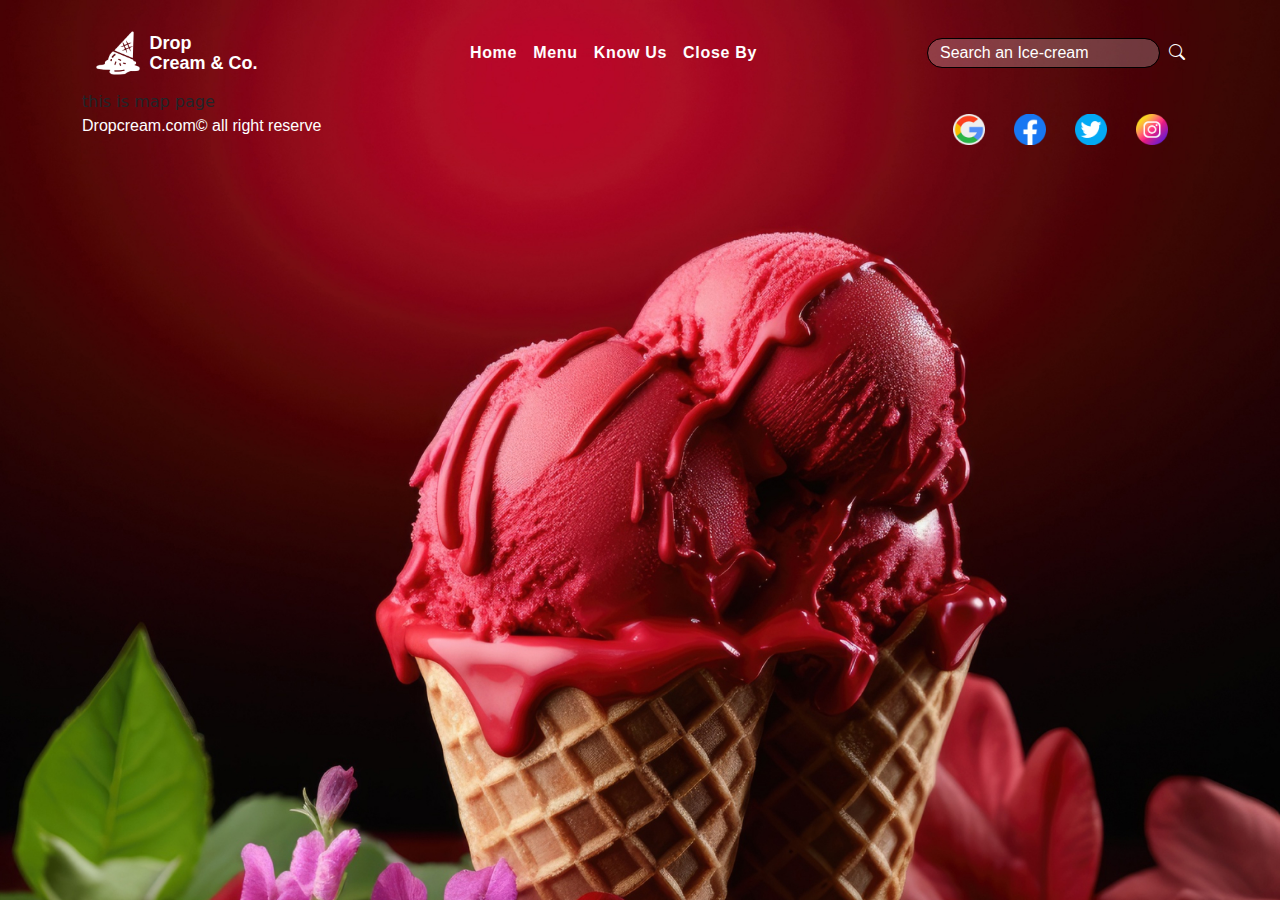
==== closeBy/closeby.html @ 01a06eff "undline hover added" ====
<!DOCTYPE html>
<html lang="en">
  <head>
    <meta charset="UTF-8" />
    <meta name="viewport" content="width=device-width, initial-scale=1.0" />
    <title>Drop Cream & Co.</title>
    <!-- css and bootstrap cdn links -->
    <link rel="stylesheet" href="./closeby-styles.css" />
    <link rel="shortcut icon" href="../assets/favicon/apple-touch-icon.png" type="image/x-icon">
    <link rel="shortcut icon" href="../assets/favicon/favicon-16x16.png" type="image/x-icon">
    <link
      href="https://cdn.jsdelivr.net/npm/bootstrap@5.3.3/dist/css/bootstrap.min.css"
      rel="stylesheet"
      integrity="sha384-QWTKZyjpPEjISv5WaRU9OFeRpok6YctnYmDr5pNlyT2bRjXh0JMhjY6hW+ALEwIH"
      crossorigin="anonymous"
    />
    <link
      rel="stylesheet"
      href="https://cdnjs.cloudflare.com/ajax/libs/font-awesome/6.5.2/css/all.min.css"
      integrity="sha512-SnH5WK+bZxgPHs44uWIX+LLJAJ9/2PkPKZ5QiAj6Ta86w+fsb2TkcmfRyVX3pBnMFcV7oQPJkl9QevSCWr3W6A=="
      crossorigin="anonymous"
      referrerpolicy="no-referrer"
    />
    <link
      rel="stylesheet"
      href="https://cdn.jsdelivr.net/npm/bootstrap-icons@1.11.3/font/bootstrap-icons.min.css"
    />
  </head>
  <body>
    <!-- Project link: https://www.figma.com/design/CkrRYKf4Kyggk1ePH7J0Bv/Ice-Cream-Landing-Page-Website-UI-Design%3A-Beginner's-Web-Design-Tutorial-(Community)?node-id=16-2&t=PsRr6q69fTDY88wf-0 -->
    <div class="container">
      <header>
        <nav class="navbar navbar-expand-md bg-transparent pt-4">
          <div class="container">
            <a class="navbar-brand d-flex align-items-center" href="#">
              <img
                src="../assets/icon/ice-cream-cone 1.png"
                alt="ice-cream-cone-logo"
                class="logo-icon me-2 img-fluid"
              />
              <div class="logo-text poppins-black text-white">
                Drop <span class="cream-part">Cream & Co.</span>
              </div>
            </a>
            <button
              class="navbar-toggler border-0 text-white"
              type="button"
              data-bs-toggle="collapse"
              data-bs-target="#navbarNav"
              aria-controls="navbarNav"
              aria-expanded="false"
              aria-label="Toggle navigation"
            >
              <span class="navbar-toggler-icon"></span>
            </button>
            <div class="collapse navbar-collapse" id="navbarNav">
              <ul class="navbar-nav mx-auto me-auto">
                <li class="nav-item inter-font-sb">
                  <a
                    class="nav-link text-white hover-line"
                    aria-current="page"
                    href="../index.html"
                    >Home</a
                  >
                </li>
                <li class="nav-item inter-font-sb">
                  <a class="nav-link text-white hover-line" href="../menu/menu.html">Menu</a>
                </li>
                <li class="nav-item inter-font-sb">
                  <a class="nav-link text-white hover-line" href="../knowUs/knowus.html">Know Us</a>
                </li>
                <li class="nav-item inter-font-sb">
                  <a class="nav-link text-white hover-line active" href="#">Close By</a>
                </li>
              </ul>
              <form class="d-flex" role="search">
                <input
                  class="form-control me-2 poppins-medium"
                  type="search"
                  placeholder="Search an Ice-cream"
                  aria-label="Search"
                />
                <button class="btn btn-hover-option p-0" type="submit">
                  <i class="bi bi-search" style="color: white"></i>
                </button>
              </form>
            </div>
          </div>
        </nav>
      </header>
      <main class="d-flex flex-column">
        <div class="location-section">this is map page</div>
      </main>
      <footer class="d-flex">
        <div
          class="copyright-text fs-footers poppins-regular text-white me-auto"
        >
          Dropcream.com© all right reserve
        </div>
        <div class="contacts-icons">
          <a href=""
            ><img
              class="me-4 response-icons"
              src="../assets/icon/google(2).png"
              alt=""
          /></a>
          <a href=""
            ><img
              class="me-4 response-icons"
              src="../assets/icon/facebook(3).png"
              alt=""
          /></a>
          <a href=""
            ><img
              class="me-4 response-icons"
              src="../assets/icon/twitter(4).png"
              alt=""
          /></a>
          <a href=""
            ><img
              class="response-icons"
              src="../assets/icon/instagram(5).png"
              alt=""
          /></a>
        </div>
      </footer>
    </div>

    <!-- Bootstrap cdn link -->
    <script
      src="https://cdn.jsdelivr.net/npm/bootstrap@5.3.3/dist/js/bootstrap.bundle.min.js"
      integrity="sha384-YvpcrYf0tY3lHB60NNkmXc5s9fDVZLESaAA55NDzOxhy9GkcIdslK1eN7N6jIeHz"
      crossorigin="anonymous"
    ></script>
  </body>
</html>
---- closeBy/closeby-styles.css ----
*,
*::before,
*::after {
  margin: 0;
  padding: 0;
  box-sizing: border-box;
}
html {
  height: 100%;
  width: 100%;
}
body {
  height: 100vh;
  width: 100vw;
  background-image: url("../assets/images/background.jpg");
  background-size: cover;
  background-attachment: fixed;
  background-position: top center;
  background-repeat: no-repeat;
}

/* font import links */
@import url("https://fonts.googleapis.com/css2?family=Inter:wght@100..900&display=swap");
@import url("https://fonts.googleapis.com/css2?family=Poppins&display=swap");
@import url("https://fonts.googleapis.com/css2?family=Poppins:wght@500;600;800&display=swap");

/* font css classes */
.poppins-regular {
  font-family: "Poppins", sans-serif;
  font-weight: 400;
  font-style: normal;
}

.poppins-medium {
  font-family: "Poppins", sans-serif;
  font-weight: 500;
  font-style: normal;
}

.poppins-semibold {
  font-family: "Poppins", sans-serif;
  font-weight: 600;
  font-style: normal;
}

.poppins-black {
  font-family: "Poppins", sans-serif;
  font-weight: 800;
  font-style: normal;
}
.inter-font-sb {
  font-family: "Inter", sans-serif;
  font-optical-sizing: auto;
  font-weight: 700;
  font-style: normal;
  font-variation-settings: "slnt" 0;
  font-size: 1em;
}

/* root colors */
:root {
  --color-01: #fff;
  --color-02: #000;
  --color-03: #ffffff38;
}
/* logo icon & text css */
.logo-icon {
  height: 25% !important;
  width: 25% !important;
}
.logo-text {
  display: flex;
  flex-direction: column;
  font-size: 0.9em !important;
  line-height: 20px;
}

/* Navbar css */
.form-control {
  height: 30px;
  width: 180% !important;
  border-radius: 20px !important;
  border: 1px solid var(--color-02) !important;
  background-color: var(
    --color-03
  ) !important; /* Semi-transparent white background */
  color: var(--color-01) !important;
}
.form-control::placeholder {
  color: var(--color-01) !important;
}

.navbar-toggler:hover {
  border-color: white !important; /* White border on hover */
}
.navbar-toggler .navbar-toggler-icon {
  /* Target the icon within the button */
  background-image: url("data:image/svg+xml;charset=utf8,%3Csvg viewBox='0 0 30 30' xmlns='http://www.w3.org/2000/svg'%3E%3Cline x1='0' y1='0' x2='30' y2='0' stroke='white' stroke-width='4' stroke-linecap='round'/%3E%3Cline x1='0' y1='15' x2='30' y2='15' stroke='white' stroke-width='4' stroke-linecap='round'/%3E%3Cline x1='0' y1='30' x2='30' y2='30' stroke='white' stroke-width='4' stroke-linecap='round'/%3E%3C/svg%3E"); /* Replace with your desired icon (optional) */
}

/* home sections css */
.font-size {
  font-size: 8vw;
}
.fs-para {
  font-size: 15px;
  letter-spacing: 1.5px;
}
.button-1 {
  /* background-color: transparent; */
  border-color: var(--color-01);
  border-radius: 10px;
  font-size: 1.2em;
  background-color: transparent !important; /* Semi-transparent white background */
  transition-duration: 0.4s;
}
.button-2 {
  background-color: transparent !important; /* Semi-transparent white background */
  transition-duration: 0.4s;
  border-color: var(--color-01);
  border-radius: 10px;
  font-size: 1.2em;
  color: var(--color-02);
}
.button-1:hover {
  background-color: var(--color-03) !important;
  color: white;
}
.button-2:hover {
  background-color: var(--color-03) !important;
  color: white;
}

/* right part css */
.review-card {
  display: flex;
  align-items: center;
}
.card-box {
  background-color: var(--color-01);
  padding: 10px 15px;
  border-radius: 15px;
  width: 20vw;
}
.profile {
  display: flex;
  align-items: center;
}
.scroll-bars {
  margin-left: 5px;
  width: 23px;
  height: 50px;
  background-color: var(--color-01);
  border-radius: 5px;
}
.type-btn {
  background-color: transparent !important; /* Semi-transparent white background */
  transition-duration: 0.4s;
  border-color: var(--color-01);
  border-radius: 10px;
  width: 50px;
  height: 50px;
  font-size: 30px !important;
  color: var(--color-01);
  margin-bottom: 10px;
}
.type-btn:hover {
  background-color: var(--color-03) !important; /* Green */
  color: white;
}
.chose-btn {
  display: flex;
  justify-content: space-between;
}

/* footer */
.response-icons {
  width: 13%;
}

/* responsive css */
@media (width>768px) {
  .hover-line {
    position: relative;
    padding: 0 8px !important;
    letter-spacing: 0.7px;
  }
  .hover-line::after {
    content: " ";
    position: absolute;
    background-color: var(--color-01);
    height: 3px;
    width: 0;
    left: 5px;
    bottom: -5px;
    transition: 0.3s;
    border-radius: 10px;
  }
  .hover-line:hover::after {
    width: 80%;
  }
  /* .hover-line.active::after {
    width: 90%;
  } */
}
@media (width<768px) {
}
@media (width<740px) {
}
@media (width<550px) {
  .fs-footers {
    font-size: 12px !important;
  }
  .response-icons {
    width: 10%;
  }
}
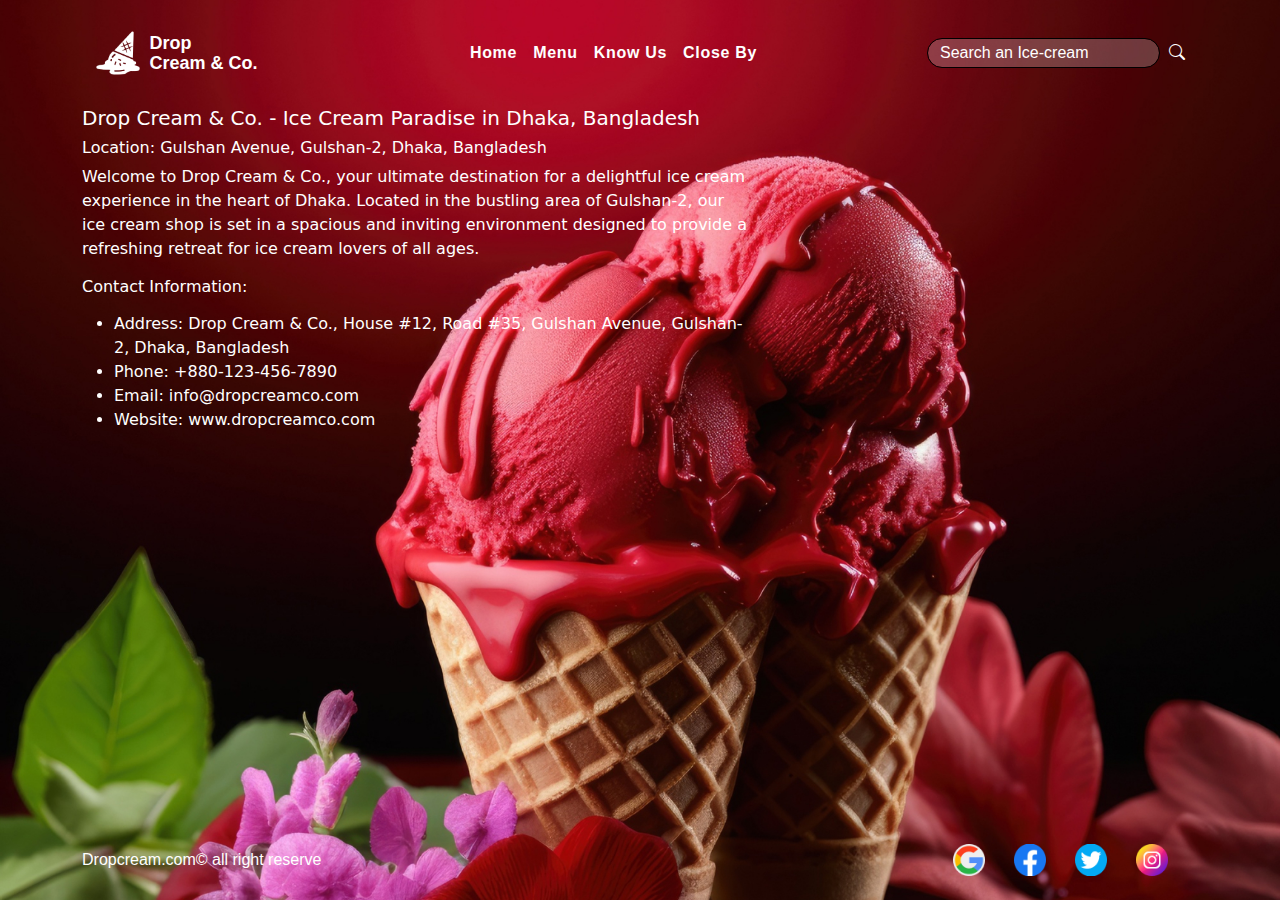
==== commit 991260b7: "updated responsive" ====
--- a/closeBy/closeby.html
+++ b/closeBy/closeby.html
@@ -6,8 +6,16 @@
     <title>Drop Cream & Co.</title>
     <!-- css and bootstrap cdn links -->
     <link rel="stylesheet" href="./closeby-styles.css" />
-    <link rel="shortcut icon" href="../assets/favicon/apple-touch-icon.png" type="image/x-icon">
-    <link rel="shortcut icon" href="../assets/favicon/favicon-16x16.png" type="image/x-icon">
+    <link
+      rel="shortcut icon"
+      href="../assets/favicon/apple-touch-icon.png"
+      type="image/x-icon"
+    />
+    <link
+      rel="shortcut icon"
+      href="../assets/favicon/favicon-16x16.png"
+      type="image/x-icon"
+    />
     <link
       href="https://cdn.jsdelivr.net/npm/bootstrap@5.3.3/dist/css/bootstrap.min.css"
       rel="stylesheet"
@@ -28,104 +36,151 @@
   </head>
   <body>
     <!-- Project link: https://www.figma.com/design/CkrRYKf4Kyggk1ePH7J0Bv/Ice-Cream-Landing-Page-Website-UI-Design%3A-Beginner's-Web-Design-Tutorial-(Community)?node-id=16-2&t=PsRr6q69fTDY88wf-0 -->
-    <div class="container">
-      <header>
-        <nav class="navbar navbar-expand-md bg-transparent pt-4">
-          <div class="container">
-            <a class="navbar-brand d-flex align-items-center" href="#">
-              <img
-                src="../assets/icon/ice-cream-cone 1.png"
-                alt="ice-cream-cone-logo"
-                class="logo-icon me-2 img-fluid"
-              />
-              <div class="logo-text poppins-black text-white">
-                Drop <span class="cream-part">Cream & Co.</span>
+    <div class="wrapper">
+      <div class="container">
+        <header>
+          <nav class="navbar navbar-expand-md bg-transparent pt-4">
+            <div class="container">
+              <a class="navbar-brand d-flex align-items-center" href="#">
+                <img
+                  src="../assets/icon/ice-cream-cone 1.png"
+                  alt="ice-cream-cone-logo"
+                  class="logo-icon me-2 img-fluid"
+                />
+                <div class="logo-text poppins-black text-white">
+                  Drop <span class="cream-part">Cream & Co.</span>
+                </div>
+              </a>
+              <button
+                class="navbar-toggler border-0 text-white"
+                type="button"
+                data-bs-toggle="collapse"
+                data-bs-target="#navbarNav"
+                aria-controls="navbarNav"
+                aria-expanded="false"
+                aria-label="Toggle navigation"
+              >
+                <span class="navbar-toggler-icon"></span>
+              </button>
+              <div class="collapse navbar-collapse" id="navbarNav">
+                <ul class="navbar-nav mx-auto me-auto">
+                  <li class="nav-item inter-font-sb">
+                    <a
+                      class="nav-link text-white hover-line"
+                      aria-current="page"
+                      href="../index.html"
+                      >Home</a
+                    >
+                  </li>
+                  <li class="nav-item inter-font-sb">
+                    <a
+                      class="nav-link text-white hover-line"
+                      href="../menu/menu.html"
+                      >Menu</a
+                    >
+                  </li>
+                  <li class="nav-item inter-font-sb">
+                    <a
+                      class="nav-link text-white hover-line"
+                      href="../knowUs/knowus.html"
+                      >Know Us</a
+                    >
+                  </li>
+                  <li class="nav-item inter-font-sb">
+                    <a class="nav-link text-white hover-line active" href="#"
+                      >Close By</a
+                    >
+                  </li>
+                </ul>
+                <form class="d-flex" role="search">
+                  <input
+                    class="form-control me-2 poppins-medium"
+                    type="search"
+                    placeholder="Search an Ice-cream"
+                    aria-label="Search"
+                  />
+                  <button class="btn btn-hover-option p-0" type="submit">
+                    <i class="bi bi-search" style="color: white"></i>
+                  </button>
+                </form>
               </div>
-            </a>
-            <button
-              class="navbar-toggler border-0 text-white"
-              type="button"
-              data-bs-toggle="collapse"
-              data-bs-target="#navbarNav"
-              aria-controls="navbarNav"
-              aria-expanded="false"
-              aria-label="Toggle navigation"
-            >
-              <span class="navbar-toggler-icon"></span>
-            </button>
-            <div class="collapse navbar-collapse" id="navbarNav">
-              <ul class="navbar-nav mx-auto me-auto">
-                <li class="nav-item inter-font-sb">
-                  <a
-                    class="nav-link text-white hover-line"
-                    aria-current="page"
-                    href="../index.html"
-                    >Home</a
-                  >
-                </li>
-                <li class="nav-item inter-font-sb">
-                  <a class="nav-link text-white hover-line" href="../menu/menu.html">Menu</a>
-                </li>
-                <li class="nav-item inter-font-sb">
-                  <a class="nav-link text-white hover-line" href="../knowUs/knowus.html">Know Us</a>
-                </li>
-                <li class="nav-item inter-font-sb">
-                  <a class="nav-link text-white hover-line active" href="#">Close By</a>
-                </li>
-              </ul>
-              <form class="d-flex" role="search">
-                <input
-                  class="form-control me-2 poppins-medium"
-                  type="search"
-                  placeholder="Search an Ice-cream"
-                  aria-label="Search"
-                />
-                <button class="btn btn-hover-option p-0" type="submit">
-                  <i class="bi bi-search" style="color: white"></i>
-                </button>
-              </form>
+            </div>
+          </nav>
+        </header>
+
+        <main class="mt-3">
+          <div class="d-flex justify-content-between flex-wrap">
+            <div class="address text-white">
+              <h5>
+                Drop Cream & Co. - Ice Cream Paradise in Dhaka, Bangladesh
+              </h5>
+              <h6>Location: Gulshan Avenue, Gulshan-2, Dhaka, Bangladesh</h6>
+              <p>
+                Welcome to Drop Cream & Co., your ultimate destination for a
+                delightful ice cream experience in the heart of Dhaka. Located
+                in the bustling area of Gulshan-2, our ice cream shop is set in
+                a spacious and inviting environment designed to provide a
+                refreshing retreat for ice cream lovers of all ages.
+              </p>
+              <h6>Contact Information:</h6>
+              <p><ul>
+                <li>Address: Drop Cream & Co., House #12, Road #35, Gulshan Avenue, Gulshan-2, Dhaka, Bangladesh</li>
+                <li>Phone: +880-123-456-7890</li>
+                <li>Email: info@dropcreamco.com</li>
+                <li>Website: www.dropcreamco.com</li>
+              </ul></p>
+            </div>
+            <div class="googleMaps">
+              <iframe
+                src="https://www.google.com/maps/embed?pb=!1m18!1m12!1m3!1d29518.262725844474!2d91.78600761083987!3d22.361827100000017!2m3!1f0!2f0!3f0!3m2!1i1024!2i768!4f13.1!3m3!1m2!1s0x30acd88f83bb36ef%3A0x5e3edd0b65657de5!2sSub-Zero!5e0!3m2!1sen!2sbd!4v1718522981760!5m2!1sen!2sbd"
+                width="600"
+                height="450"
+                style="border: 0"
+                allowfullscreen=""
+                loading="lazy"
+                referrerpolicy="no-referrer-when-downgrade"
+              ></iframe>
             </div>
           </div>
-        </nav>
-      </header>
-      <main class="d-flex flex-column">
-        <div class="location-section">this is map page</div>
-      </main>
-      <footer class="d-flex">
-        <div
-          class="copyright-text fs-footers poppins-regular text-white me-auto"
-        >
-          Dropcream.com© all right reserve
-        </div>
-        <div class="contacts-icons">
-          <a href=""
-            ><img
-              class="me-4 response-icons"
-              src="../assets/icon/google(2).png"
-              alt=""
-          /></a>
-          <a href=""
-            ><img
-              class="me-4 response-icons"
-              src="../assets/icon/facebook(3).png"
-              alt=""
-          /></a>
-          <a href=""
-            ><img
-              class="me-4 response-icons"
-              src="../assets/icon/twitter(4).png"
-              alt=""
-          /></a>
-          <a href=""
-            ><img
-              class="response-icons"
-              src="../assets/icon/instagram(5).png"
-              alt=""
-          /></a>
-        </div>
-      </footer>
+        </main>
+      </div>
+      
+      <div class="container">
+        <footer class="d-flex align-items-center">
+          <div
+            class="copyright-text fs-footers poppins-regular text-white me-auto"
+          >
+            Dropcream.com© all right reserve
+          </div>
+          <div class="contacts-icons">
+            <a href=""
+              ><img
+                class="me-4 response-icons"
+                src="../assets/icon/google(2).png"
+                alt=""
+            /></a>
+            <a href=""
+              ><img
+                class="me-4 response-icons"
+                src="../assets/icon/facebook(3).png"
+                alt=""
+            /></a>
+            <a href=""
+              ><img
+                class="me-4 response-icons"
+                src="../assets/icon/twitter(4).png"
+                alt=""
+            /></a>
+            <a href=""
+              ><img
+                class="response-icons"
+                src="../assets/icon/instagram(5).png"
+                alt=""
+            /></a>
+          </div>
+        </footer>
+      </div>
     </div>
-
     <!-- Bootstrap cdn link -->
     <script
       src="https://cdn.jsdelivr.net/npm/bootstrap@5.3.3/dist/js/bootstrap.bundle.min.js"
--- a/closeBy/closeby-styles.css
+++ b/closeBy/closeby-styles.css
@@ -11,11 +11,10 @@
 }
 body {
   height: 100vh;
-  width: 100vw;
   background-image: url("../assets/images/background.jpg");
   background-size: cover;
   background-attachment: fixed;
-  background-position: top center;
+  background-position: 50% 20%;
   background-repeat: no-repeat;
 }
 
@@ -75,6 +74,13 @@
   line-height: 20px;
 }
 
+/* wrapper */
+.wrapper{
+  display: flex;
+  flex-direction: column;
+  justify-content: space-between;
+  height: 100%;
+}
 /* Navbar css */
 .form-control {
   height: 30px;
@@ -98,82 +104,25 @@
   background-image: url("data:image/svg+xml;charset=utf8,%3Csvg viewBox='0 0 30 30' xmlns='http://www.w3.org/2000/svg'%3E%3Cline x1='0' y1='0' x2='30' y2='0' stroke='white' stroke-width='4' stroke-linecap='round'/%3E%3Cline x1='0' y1='15' x2='30' y2='15' stroke='white' stroke-width='4' stroke-linecap='round'/%3E%3Cline x1='0' y1='30' x2='30' y2='30' stroke='white' stroke-width='4' stroke-linecap='round'/%3E%3C/svg%3E"); /* Replace with your desired icon (optional) */
 }
 
-/* home sections css */
-.font-size {
-  font-size: 8vw;
+/* maps css */
+.address{
+  order: 1;
 }
-.fs-para {
-  font-size: 15px;
-  letter-spacing: 1.5px;
+.googleMaps{
+  order: 2;
+  height: 400px;
+  width: 400px;
 }
-.button-1 {
-  /* background-color: transparent; */
-  border-color: var(--color-01);
-  border-radius: 10px;
-  font-size: 1.2em;
-  background-color: transparent !important; /* Semi-transparent white background */
-  transition-duration: 0.4s;
-}
-.button-2 {
-  background-color: transparent !important; /* Semi-transparent white background */
-  transition-duration: 0.4s;
-  border-color: var(--color-01);
-  border-radius: 10px;
-  font-size: 1.2em;
-  color: var(--color-02);
-}
-.button-1:hover {
-  background-color: var(--color-03) !important;
-  color: white;
-}
-.button-2:hover {
-  background-color: var(--color-03) !important;
-  color: white;
-}
-
-/* right part css */
-.review-card {
-  display: flex;
-  align-items: center;
-}
-.card-box {
-  background-color: var(--color-01);
-  padding: 10px 15px;
+.googleMaps iframe{
+  height: 100%;
+  width: 100%;
   border-radius: 15px;
-  width: 20vw;
-}
-.profile {
-  display: flex;
-  align-items: center;
-}
-.scroll-bars {
-  margin-left: 5px;
-  width: 23px;
-  height: 50px;
-  background-color: var(--color-01);
-  border-radius: 5px;
-}
-.type-btn {
-  background-color: transparent !important; /* Semi-transparent white background */
-  transition-duration: 0.4s;
-  border-color: var(--color-01);
-  border-radius: 10px;
-  width: 50px;
-  height: 50px;
-  font-size: 30px !important;
-  color: var(--color-01);
-  margin-bottom: 10px;
-}
-.type-btn:hover {
-  background-color: var(--color-03) !important; /* Green */
-  color: white;
-}
-.chose-btn {
-  display: flex;
-  justify-content: space-between;
 }
 
 /* footer */
+footer{
+  height: 80px;
+}
 .response-icons {
   width: 13%;
 }
@@ -191,21 +140,33 @@
     background-color: var(--color-01);
     height: 3px;
     width: 0;
-    left: 5px;
+    left: 9px;
     bottom: -5px;
     transition: 0.3s;
     border-radius: 10px;
   }
   .hover-line:hover::after {
-    width: 80%;
+    width: 70%;
   }
-  /* .hover-line.active::after {
-    width: 90%;
-  } */
+  .address{
+    width: 60%;
+  }
 }
-@media (width<768px) {
-}
-@media (width<740px) {
+@media (width<1200px) {
+  .address{
+    width: 100%;
+  }
+  .googleMaps{
+    order: 2;
+    height: 400px;
+    width: 100%;
+  }
+  .googleMaps iframe{
+    height: 100%;
+    width: 100%;
+    border-radius: 15px;
+  }
+  
 }
 @media (width<550px) {
   .fs-footers {
